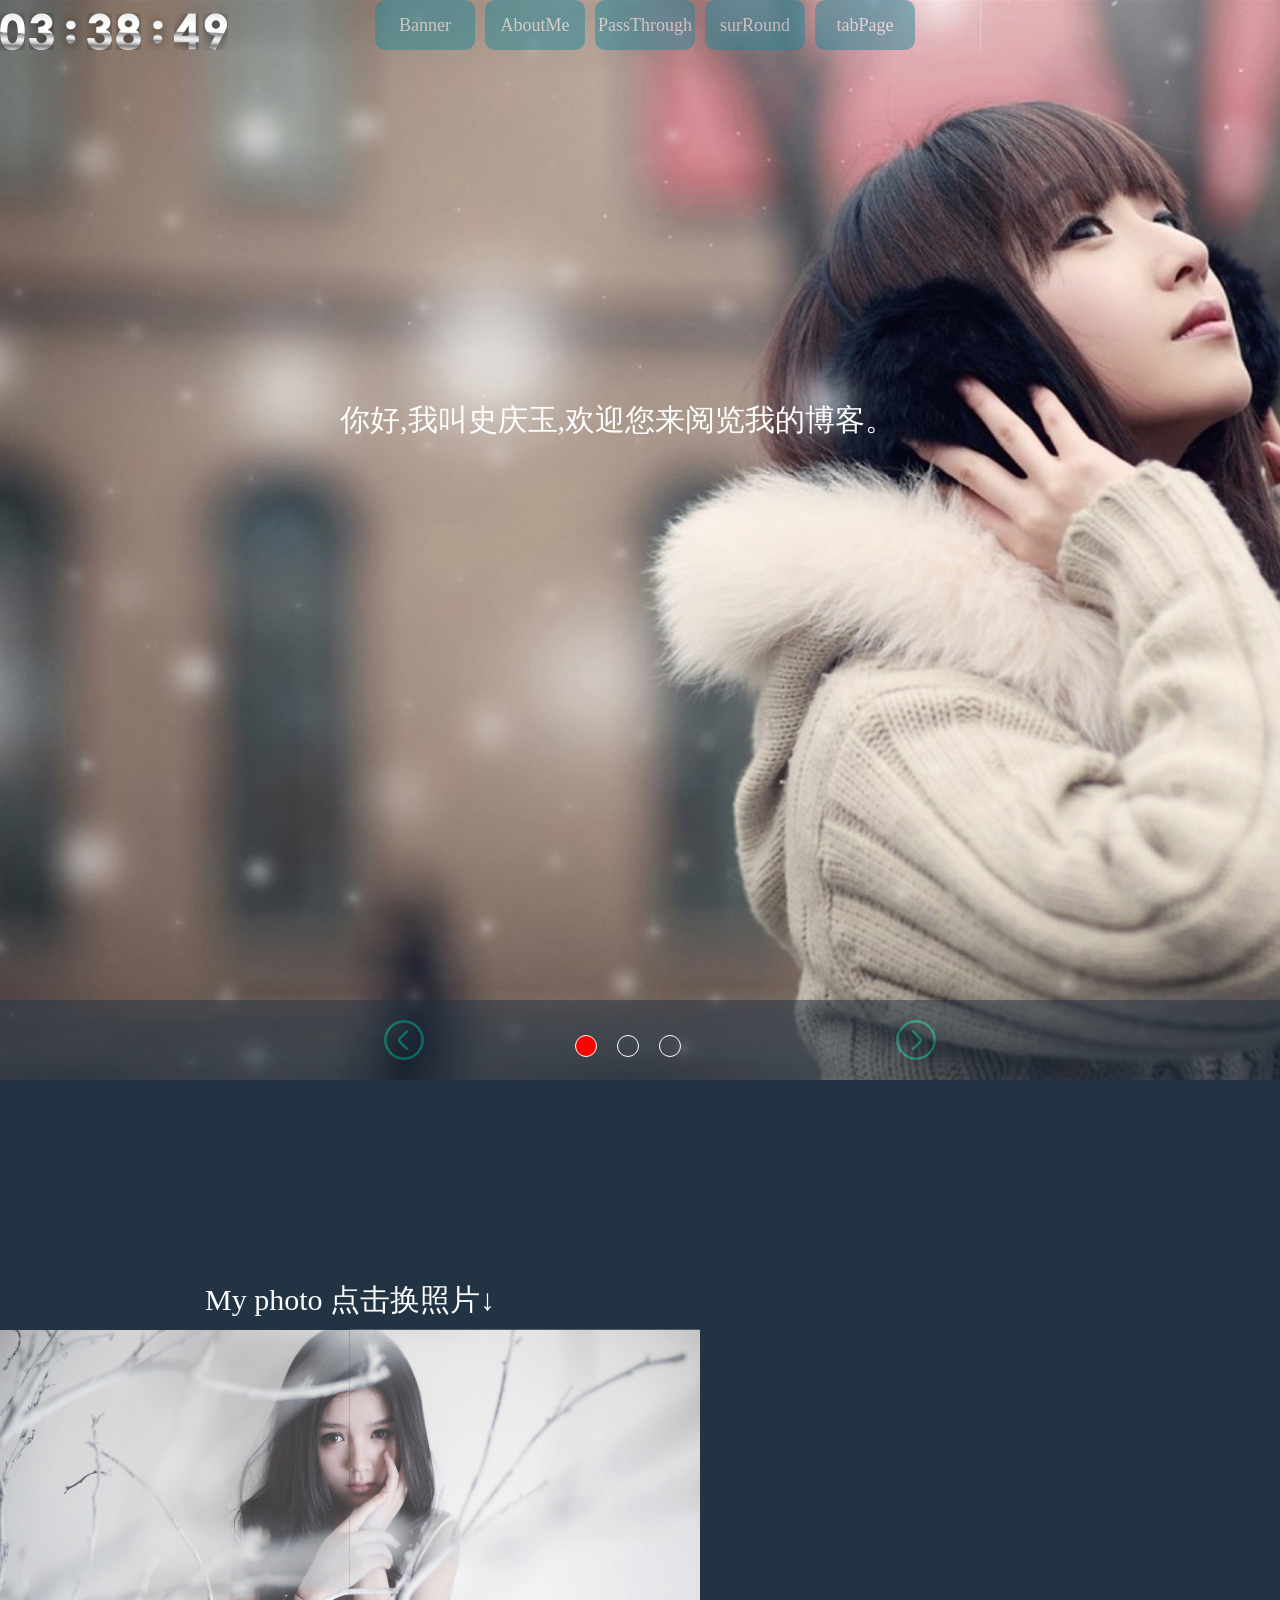
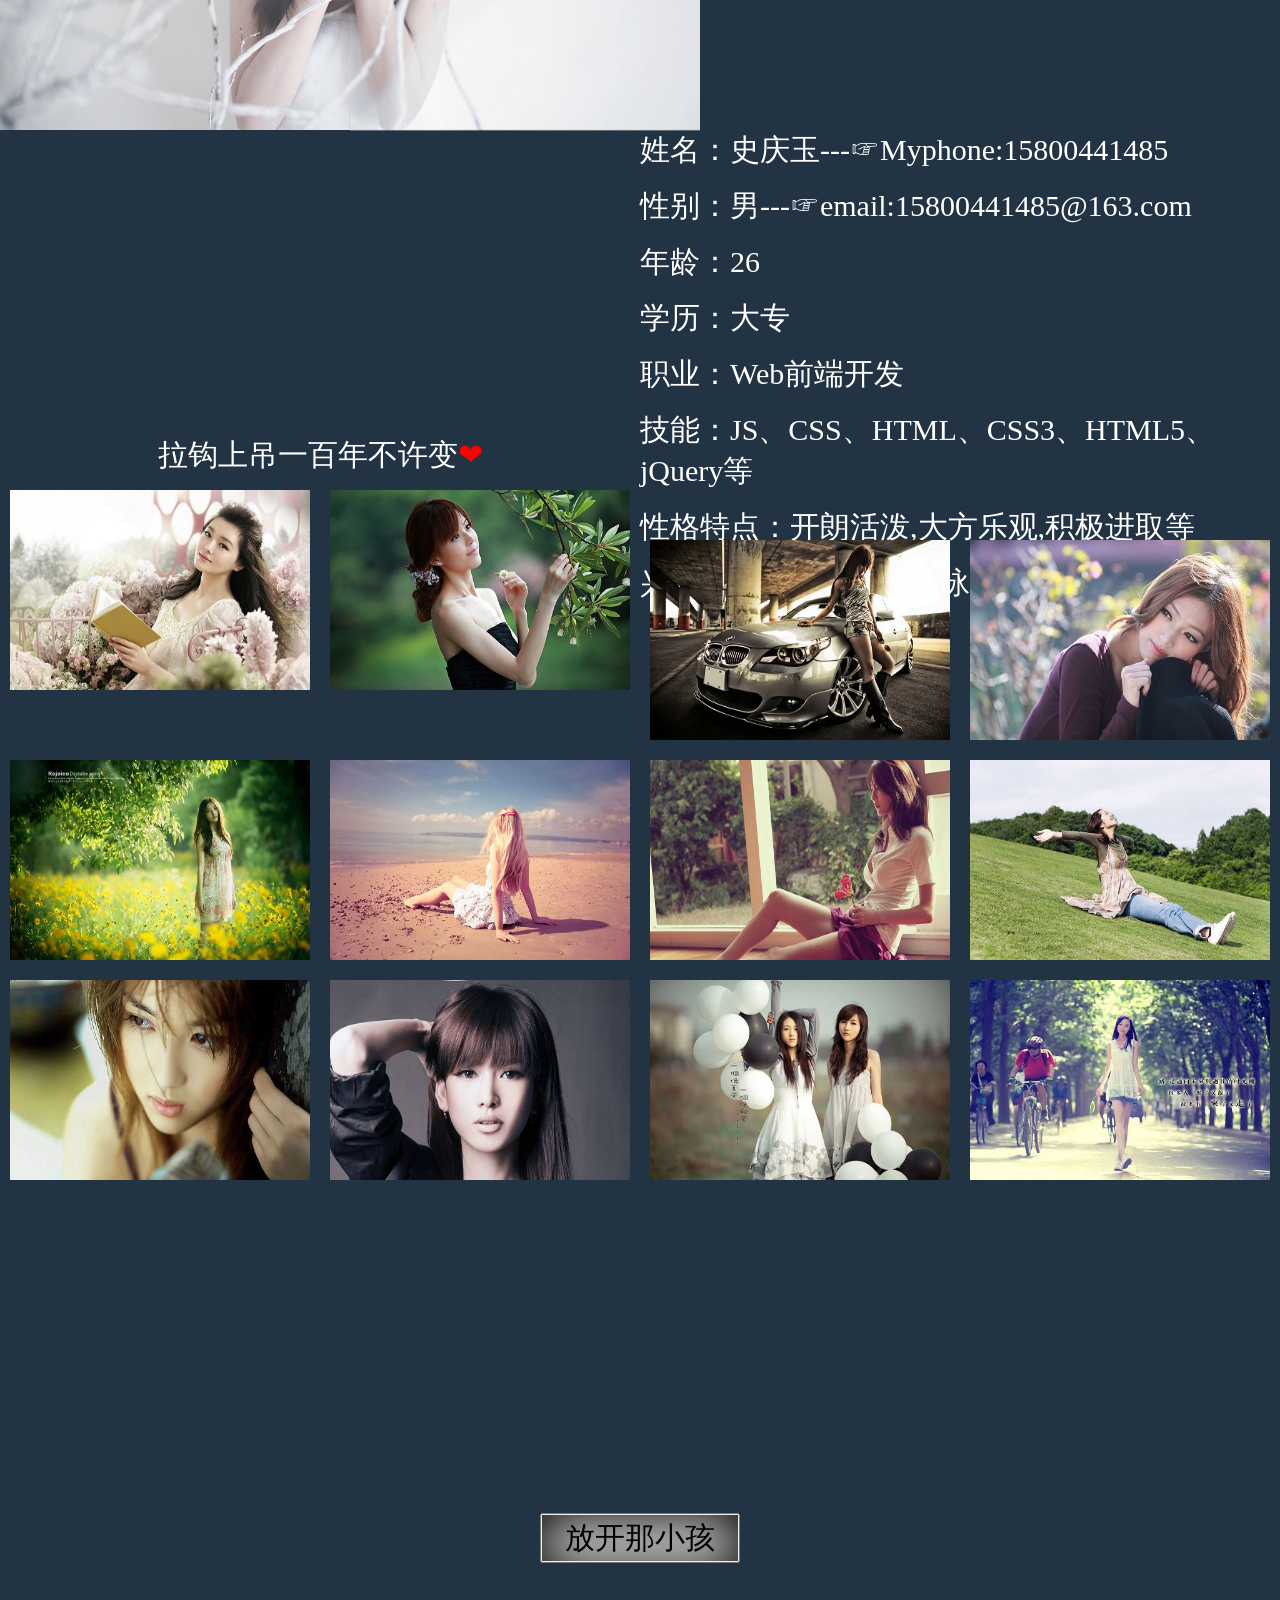
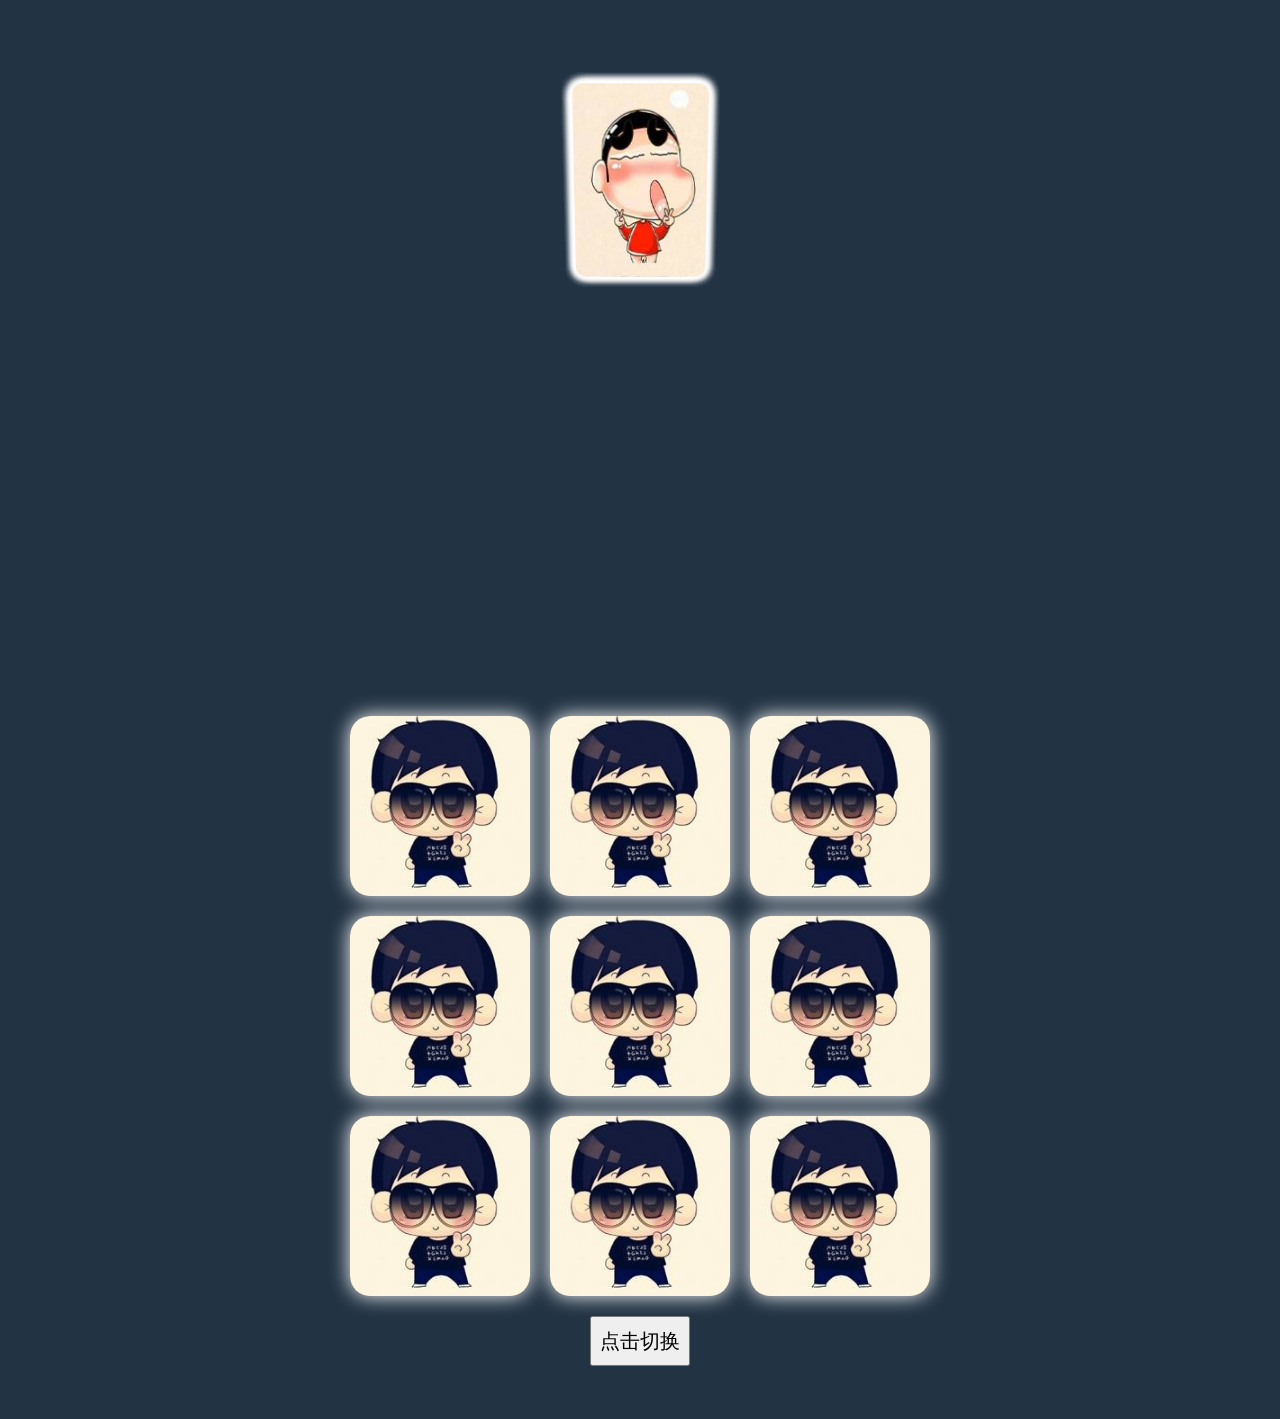
==== MyWeb/index.html @ 9ffb80c1 "aaaa" ====
<!DOCTYPE html>
<html lang="en">
<head>
	<meta charset="UTF-8">
	<meta name="viewport" content="initial-scale=1,maximum-scale=1, minimum-scale=1" />
	<title>Document</title>
	<link rel="stylesheet" href="css/index.css">
	<script src="js/app/rem.js"></script>
</head>
<body>
<div class="wrapper">
									<!--header-->
	<div class="header">
		<div id="time">
			<img src="images/time_Images/0.png" alt=""  class="time">
			<img src="images/time_Images/0.png" alt=""  class="time">
			<img src="images/time_Images/sign.png" alt="" class="time_:">
			<img src="images/time_Images/0.png" alt=""  class="time">
			<img src="images/time_Images/0.png" alt=""  class="time">
			<img src="images/time_Images/sign.png" alt="" class="time_:">
			<img src="images/time_Images/0.png" alt=""  class="time">
			<img src="images/time_Images/0.png" alt=""  class="time">
		</div>
		<audio src="Audio/Charlie Puth - See You Again.mp3" controls="controls" autoplay="autoplay" class="audio_header">
	</audio>
		<ul class="head_box clearFix">
			<li></li>
			<li></li>
			<li></li>
			<li></li>
			<li></li>
		</ul>
	</div>
									<!--banner-->
	<div class="banner">
		<div class="write"></div>
		<div class="bannerImg show0"></div>
		<div class="bannerImg"></div>
		<div class="bannerImg"></div>
		<div class="banner_btm">
			<span class="prev"></span>
			<span class="next"></span>
		</div>
		<div class="banner_center clearFix">
			<span class="on"></span>
			<span></span>
			<span class="mr0"></span>
		</div>
	</div>
									<!-- about me -->
	<a name='1'></a>
	<div class="about clearFix">

		<div class="My_photo">
			My photo 点击换照片↓
		</div>
		<div id="photo">
			<div class="page">
		    	<div class="front"></div>
		    	<div class="back"></div>
		    </div>
		    <div class="page2"></div>
		</div>
		<div class="about_me">

			<span>姓名：史庆玉---☞Myphone:15800441485</span>
			<span>性别：男---☞email:15800441485@163.com</span>
			<span>年龄：26</span>
			<span>学历：大专</span>
			<span>职业：Web前端开发</span>
			<span>技能：JS、CSS、HTML、CSS3、HTML5、jQuery等</span>
			<span>性格特点：开朗活泼,大方乐观,积极进取等</span>
			<span>兴趣爱好：听音乐、游泳、钓鱼、唱歌、爬山等</span>
		</div>

	</div>
									<!--pass through-->
	<a name='2'></a>
	<div class="lagou">
		<div class="my_Lagou">
			拉钩上吊一百年不许变<span>❤</span>
		</div>
		<ul class="clearFix lagou_box">
			<li class="fl"><a href="layout/youKu/index.html" target="_bank">优酷主页</a><img src="images/lagou/1.jpg" alt=""></li>
			<li class="fl"><a href="layout/xiaoMi/index.html" target="_bank">小米主页</a><img src="images/lagou/2.jpg" alt=""></li>
			<li class="fl"><a href="layout/v360/index.html" target="_bank">v360主页</a><img src="images/lagou/3.jpg" alt=""></li>
			<li class="fl"><a href="layout/meiLiShuo/index.html" target="_bank">美丽说主页</a><img src="images/lagou/4.jpg" alt=""></li>
			<li class="fl"><a href="javascript:;"></a><img src="images/lagou/5.jpg" alt=""></li>
			<li class="fl"><a href="javascript:;"></a><img src="images/lagou/6.jpg" alt=""></li>
			<li class="fl"><a href="javascript:;"></a><img src="images/lagou/7.jpg" alt=""></li>
			<li class="fl"><a href="javascript:;"></a><img src="images/lagou/8.jpg" alt=""></li>
			<li class="fl"><a href="layout/carNews/index.html" target="_bank">车讯网</a><img src="images/lagou/9.jpg" alt=""></li>
			<li class="fl"><a href="layout/hunSha/index.html" target="_bank">婚纱摄影</a><img src="images/lagou/10.jpg" alt=""></li>
			<li class="fl"><a href="layout/meiTuanZhuYe/index.html" target="_bank">美团主页</a><img src="images/lagou/11.jpg" alt=""></li>
			<li class="fl"><a href="layout/meiTuanZhuCe/index.html" target="_bank">美团注册</a><img src="images/lagou/12.jpg" alt=""></li>
		</ul>
	</div>
									<!-- surRound 3d旋转图片-->
	<a name="3"></a>
	<div class="surRound">
	<input type="button" value="放开那小孩" class="surRound_btn">
		<ul>
			<li><img src="images/surround/0.jpg" alt=""></li>
			<li><img src="images/surround/1.jpg" alt=""></li>
			<li><img src="images/surround/2.jpg" alt=""></li>
			<li><img src="images/surround/3.jpg" alt=""></li>
			<li><img src="images/surround/4.jpg" alt=""></li>
			<li><img src="images/surround/5.jpg" alt=""></li>
			<li><img src="images/surround/6.jpg" alt=""></li>
			<li><img src="images/surround/7.jpg" alt=""></li>
			<li><img src="images/surround/8.jpg" alt=""></li>
			<li><img src="images/surround/9.jpg" alt=""></li>
		</ul>
	</div>
	<a name="4"></a>
	<div class="tabPage">
		<ul>
			<li><img src="images/surround/0.jpg" alt=""></li>
			<li><img src="images/surround/0.jpg" alt=""></li>
			<li><img src="images/surround/0.jpg" alt=""></li>
			<li><img src="images/surround/0.jpg" alt=""></li>
			<li><img src="images/surround/0.jpg" alt=""></li>
			<li><img src="images/surround/0.jpg" alt=""></li>
			<li><img src="images/surround/0.jpg" alt=""></li>
			<li><img src="images/surround/0.jpg" alt=""></li>
			<li><img src="images/surround/0.jpg" alt=""></li>
		</ul>
		<input type="button" id="tabPage_btn" value="点击切换">
	</div>
</div>
<script data-main="js/index.js" src="js/require.js"></script>
</body>
</html>
---- MyWeb/css/index.css ----
@charset "utf-8";
/*默认什么的最讨厌了*/
*{margin:0;padding: 0;}
li{list-style: none;}
a{text-decoration: none; color:#fff}
textarea{resize:none;}
input,select,textarea{outline:none;}
img,input,select,textarea{vertical-align:top;}
.fl{float: left;}
.fr{float: right;}
.clearFix:after{content:'';display:block;clear:both;}
.wrapper{position:relative;width:100%;background:#234;margin:0 auto;overflow-x:hidden;}
body{height:3000px;color:#fff;font-size:0.16rem;background:#234;}

/*-------------------------------这是我的脑袋header-----------------------------------*/
.header{width:100%;height:0.5rem;position:fixed;top:0; left:0;z-index:3;
	background:rgba(0,0,0,0);text-align: center;}
.head_box{margin:0 auto;height:0.5rem;display: inline-block;}
.head_box li{height:0.5rem;width:1rem;text-align:center;line-height:0.5rem;
		margin-left:0.1rem;position:relative;overflow:hidden;border-radius:0.1rem; float: left;}
.head_box li span{width:1rem;height:0.5rem;background:#000;
	position: absolute;top:0.5rem;left:0; border-radius:0.1rem;}
.head_box li a{position:absolute;top:0;left:0;width:1rem;height:0.5rem;font-size: 0.18rem;
				background:#289;opacity:0.5;z-index:8;/*font-weight:bold;*/}

/*-------------------------------------这是我的面部banner-----------------------------*/
.banner{width:100%;position:relative;}
.audio_header{opacity:0.3;position:absolute;top:0;right:0;height:0.5rem;width:3rem}
#time{position:absolute;top:0.13rem;left: 0;/* width:3rem*/height:0.5rem}
#time img{width:0.25rem; height:0.37rem;}
.write{width:6rem;height:5rem;position:absolute;top:4rem;left:50%;
		margin-left:-3rem;text-align: left;}
.write span{font-size:0.3rem; color:rgba(0,0,0,0);text-shadow:0 0 0.5rem #fff;
			opacity:0;transition:0.3s all ease;}
.write span.active{opacity:1;text-shadow:0 0 0 #fff}
.bannerImg{width:100%;height:10.8rem;display:none;}
.bannerImg.show0{background:url(../images/slide-0.jpg) no-repeat;
			background-size:cover;display: block;}
.bannerImg.show1{background:url(../images/slide-1.jpg) no-repeat;
			background-size:cover;display: block;}
.bannerImg.show2{background:url(../images/slide-2.jpg) no-repeat;
			background-size:cover;display: block;}
.banner_btm{width:100%;height:0.8rem;background:#234;position:absolute;bottom:0;left:0;opacity:0.5}
.banner_btm span{width:0.4rem;height:0.4rem;position: absolute;text-align:center; line-height:0.4rem;color:#564;}
.banner_btm .prev{left:30%;top:0.2rem;background:url(../images/prev.png) no-repeat;
background-size:cover;}
.banner_btm .prev.over{background:url(../images/prev1.png) no-repeat;background-size:cover;}
.banner_btm .next{left:70%;top:0.2rem;background:url(../images/next.png) no-repeat;
background-size:cover !important;}
.banner_btm .next.over{background:url(../images/next1.png) no-repeat;background-size:cover;}
.banner_center{width:1.3rem;height:0.2rem;position:absolute;
			left:0;right:0;margin:0 auto;bottom:0.25rem;}
.banner_center span{width:0.2rem;height:0.2rem;border-radius: 50%;
			border:0.01rem solid #fff;float:left;margin-right:0.2rem;}
.banner_center span.mr0{margin-right: 0;}
.banner_center span.on{background:red;}
/*-------------------------------这是关于我的about me----------------------------------*/
.about{width:100%;background:#234;position: relative;padding-top:2rem;
	box-sizing: border-box;height:8rem;}
.My_photo{width:7rem ;height:0.5rem;font-size:0.3rem;text-align: center;}
.about_me{width:6.4rem; height:4rem; /*background:#000;*/float:right;}
.about_me span{display:block;font-size:0.3rem;
				/*-webkit-text-size-adjust:none;*/
				word-spacing: nowrap;width:100%;margin-bottom: 0.15rem}
#photo{ position:relative;width:7rem; height:4rem;float: left;
	 background:url(../images/0.jpg) no-repeat;background-size:7rem 4rem;}
#photo .page2{ position:absolute;right:0;top:0;width:3.5rem; height:100%;
	background:url(../images/1.jpg) no-repeat right ; z-index:1;
	background-size:7rem 4rem;}
#photo .page{position:absolute;right:0;top:0;width:3.5rem; height:100%;
 z-index:2;background-size:7rem 4rem;
	/*transition:1s all ease;*/
	transform:perspective(8rem) rotateY(0deg);
	transform-origin:left center;
	transform-style:preserve-3d;
}
#photo .page div{position:absolute;left:0;top:0;width:100%; height:100%;
	line-height:4rem; text-align:center; font-size:0.5rem; color:#fff;}
#photo .page .front{ background:url(../images/0.jpg) no-repeat right;
 z-index:2; transform:translateZ(0.01rem);background-size:7rem 4rem;}
#photo .page .back{ background:url(../images/1.jpg) no-repeat;
	z-index:1;transform:translateZ(-0.01rem) scale(-1,1);background-size:7rem 4rem;}
/*----------------------------这是穿墙术passThrough----------------------------------*/
.lagou{width:100%;padding-top:1.5rem;box-sizing: border-box;height:9.13rem}
.my_Lagou{width:100%;height:0.5rem;line-height:0.5rem;font-size:0.3rem;
text-align: center;}
.my_Lagou span{color: red}
.lagou_box{width:12.8rem;height:6.6rem;margin:0 auto;}
.lagou_box li{width:3rem;margin:0.1rem;height:2rem;background:#000;position: relative;
		overflow: hidden;}
.lagou_box li img{width:100%;height:100%;}
.lagou_box li a{ position:absolute;left:-3rem;top:0;width:100%;font-size:0.3rem;line-height:2rem;
			text-align: center;color:#000;
			 height:100%; background:pink;opacity:0.8;display:block;}

/*---------------------------------这是图片环绕分散 surRound------------------------------------*/
.surRound{width:100%;/*background:red;*/padding-top:2rem;box-sizing: border-box;
	height:9.13rem}
.surRound input{width:2rem;height:0.5rem;font-size:0.3rem;margin:1.2rem auto;
	display:block;box-shadow:inset 0 0.05rem 0.5rem #000;cursor:pointer;}
.surRound ul{width:1.33rem; height:2rem;margin:0 auto;position: relative;
				transform-style:preserve-3d;
				transform:perspective(800px) rotateX(-15deg) rotateY(0deg);
			}
.surRound ul li{ position:absolute;left:0;top:0;width:100%; height:100%;
	transition:1s all ease; box-shadow:0 0 0.1rem #fff; border-radius:0.1rem;
	 overflow:hidden;line-height:2rem;}
.surRound ul li img{width:100%; height:100%;}
/*---------------------------------点击换页 tabPage------------------------------------------*/
.tabPage{width:100%;height:9.13rem;padding-top:2rem;box-sizing: border-box;}
.tabPage ul{width:6rem;height:6rem;margin:0 auto;position: relative;}
.tabPage ul li{width:1.8rem;height:1.8rem;float:left;margin:0.1rem;border-radius:0.2rem;
		overflow: hidden;box-shadow:0 0 0.2rem;}
.tabPage ul li img{height:100%;width:100%;}
#tabPage_btn{margin:0.1rem auto; display: block;width:1rem;height:0.5rem;font-size:0.2rem;
			text-align:center;line-height:0.5rem}
/*-------------------------------------------------------------------------------*/
@media (max-width:780px) {
.header{width:100%;height:0.5rem; position:fixed;top:0; left:0;z-index:3;
background:rgba(0,0,0,0); text-align: center; }
.head_box{width: 5.5rem;margin:0 auto;height:0.5rem; position: absolute; left: 0; right: 0; top: 0.6rem;}
.header .hide{
	width: 0;
}

.about_me{
	display: none;
}

}
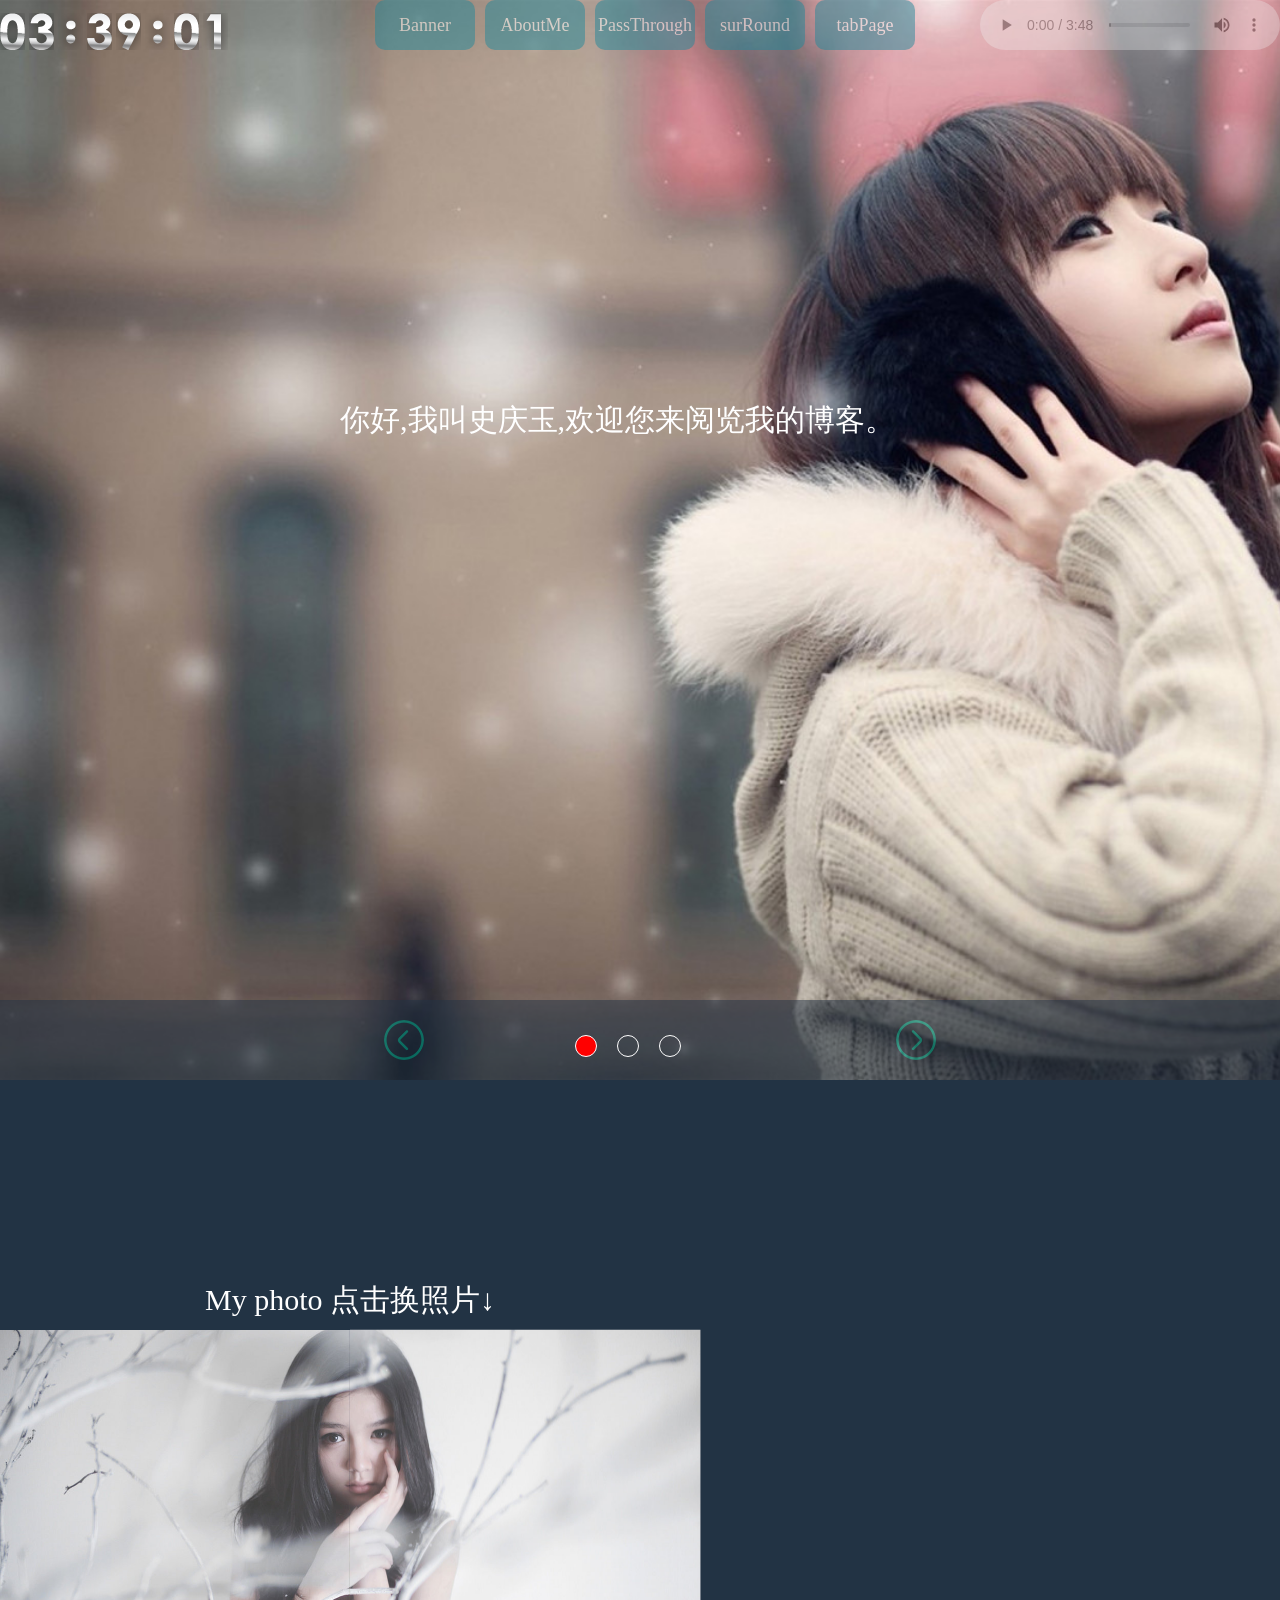
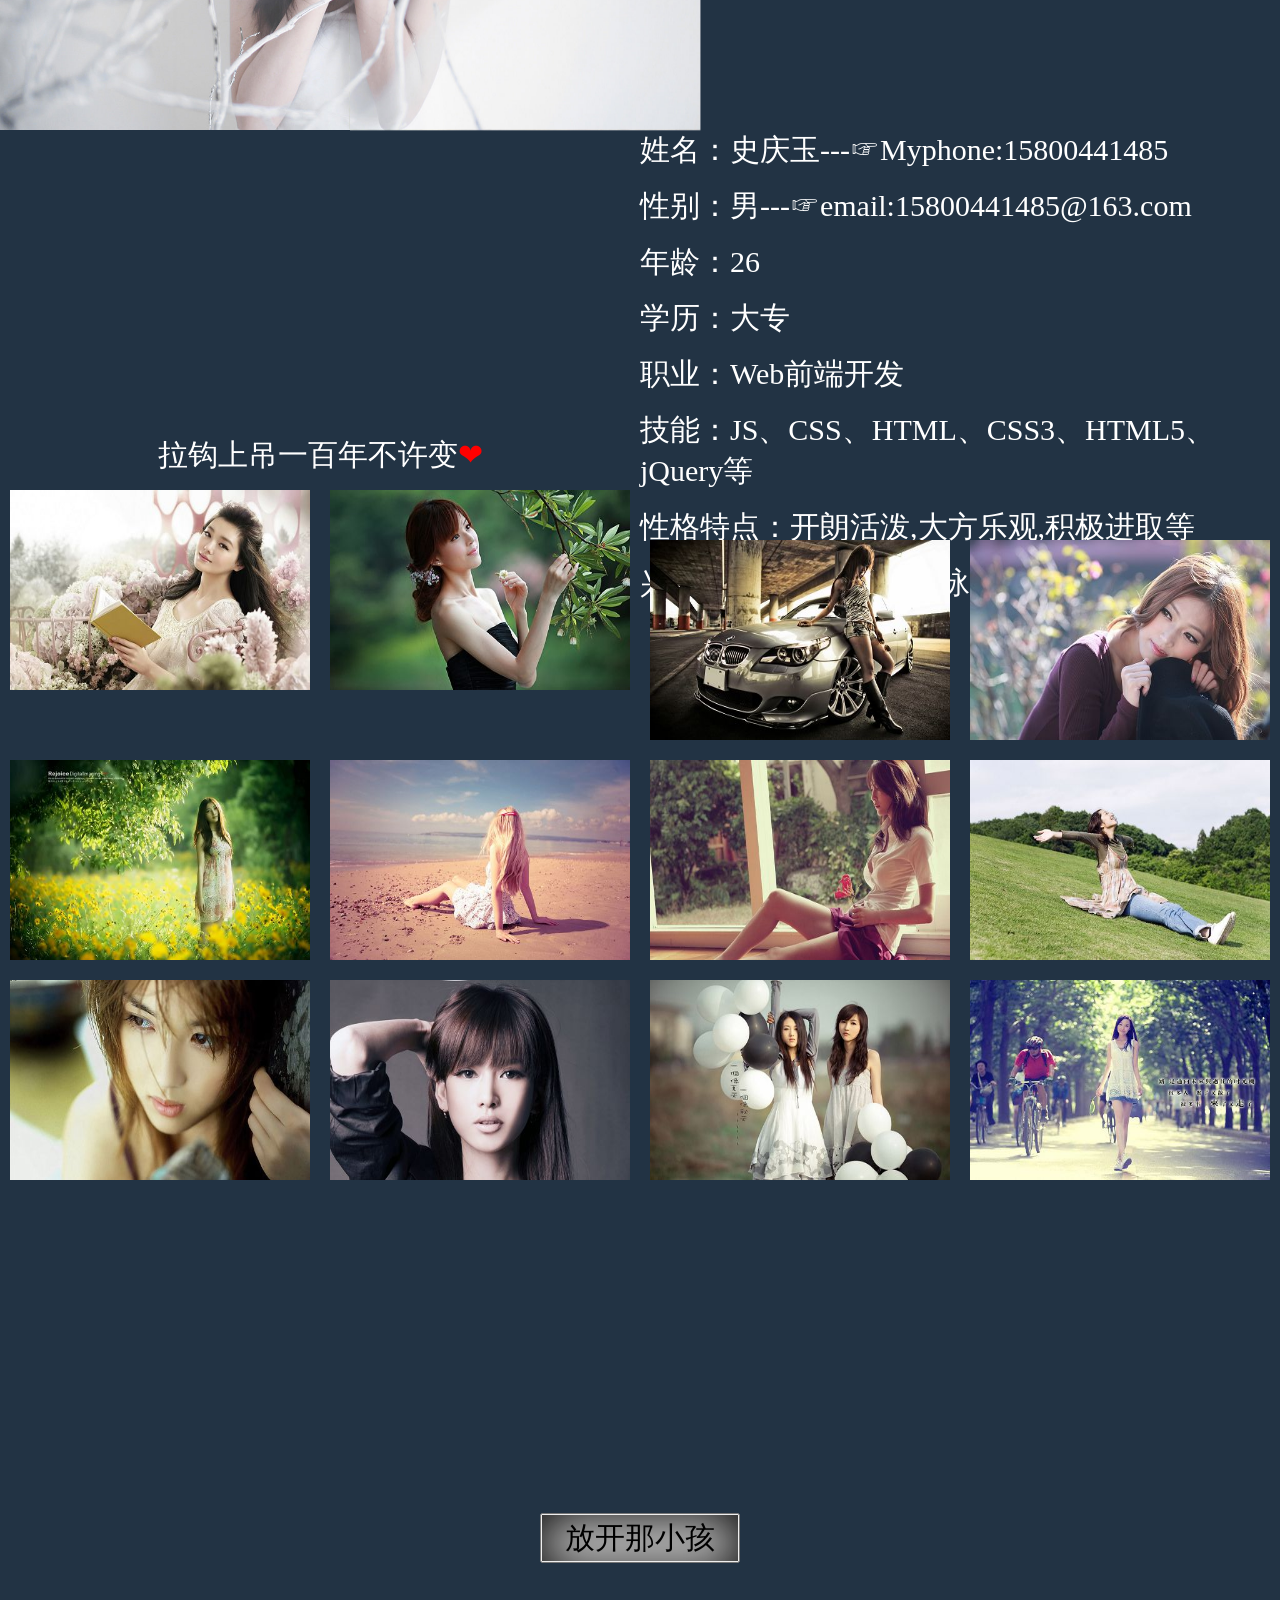
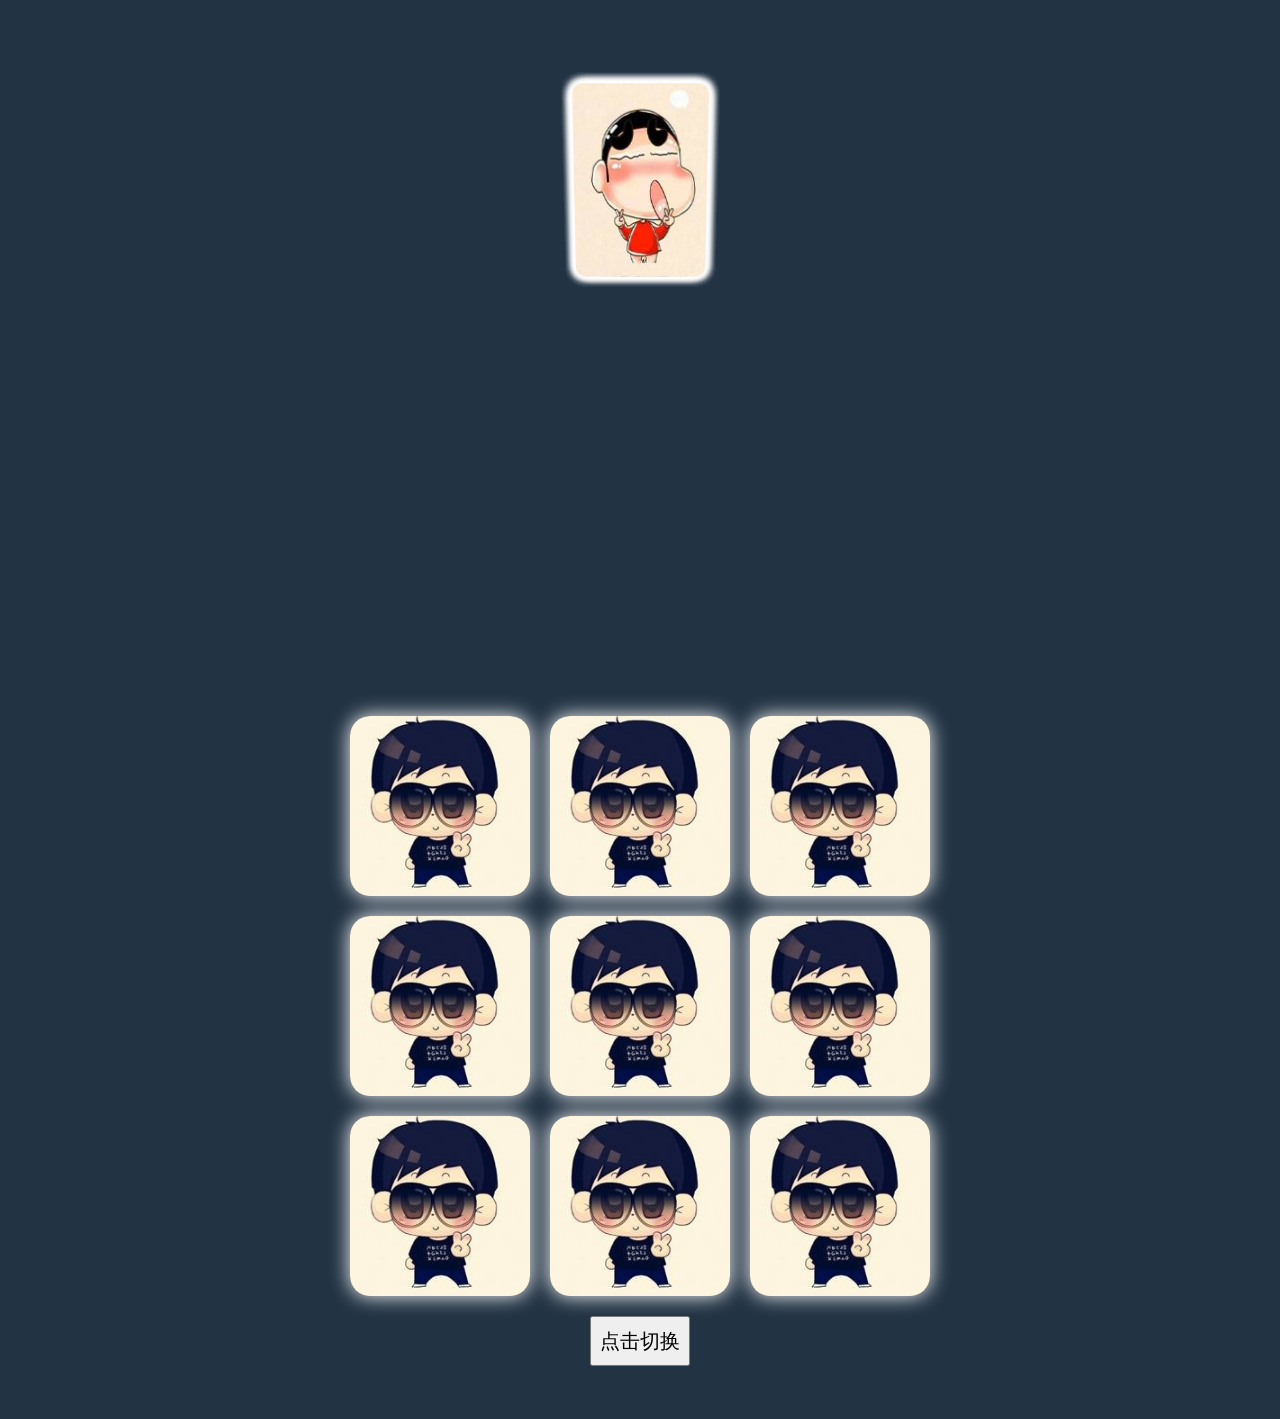
==== commit c5203d64: "Update index.html" ====
--- a/MyWeb/index.html
+++ b/MyWeb/index.html
@@ -3,7 +3,7 @@
 <head>
 	<meta charset="UTF-8">
 	<meta name="viewport" content="initial-scale=1,maximum-scale=1, minimum-scale=1" />
-	<title>Document</title>
+	<title>个人作品</title>
 	<link rel="stylesheet" href="css/index.css">
 	<script src="js/app/rem.js"></script>
 </head>
@@ -130,4 +130,4 @@
 </div>
 <script data-main="js/index.js" src="js/require.js"></script>
 </body>
-</html>+</html>
